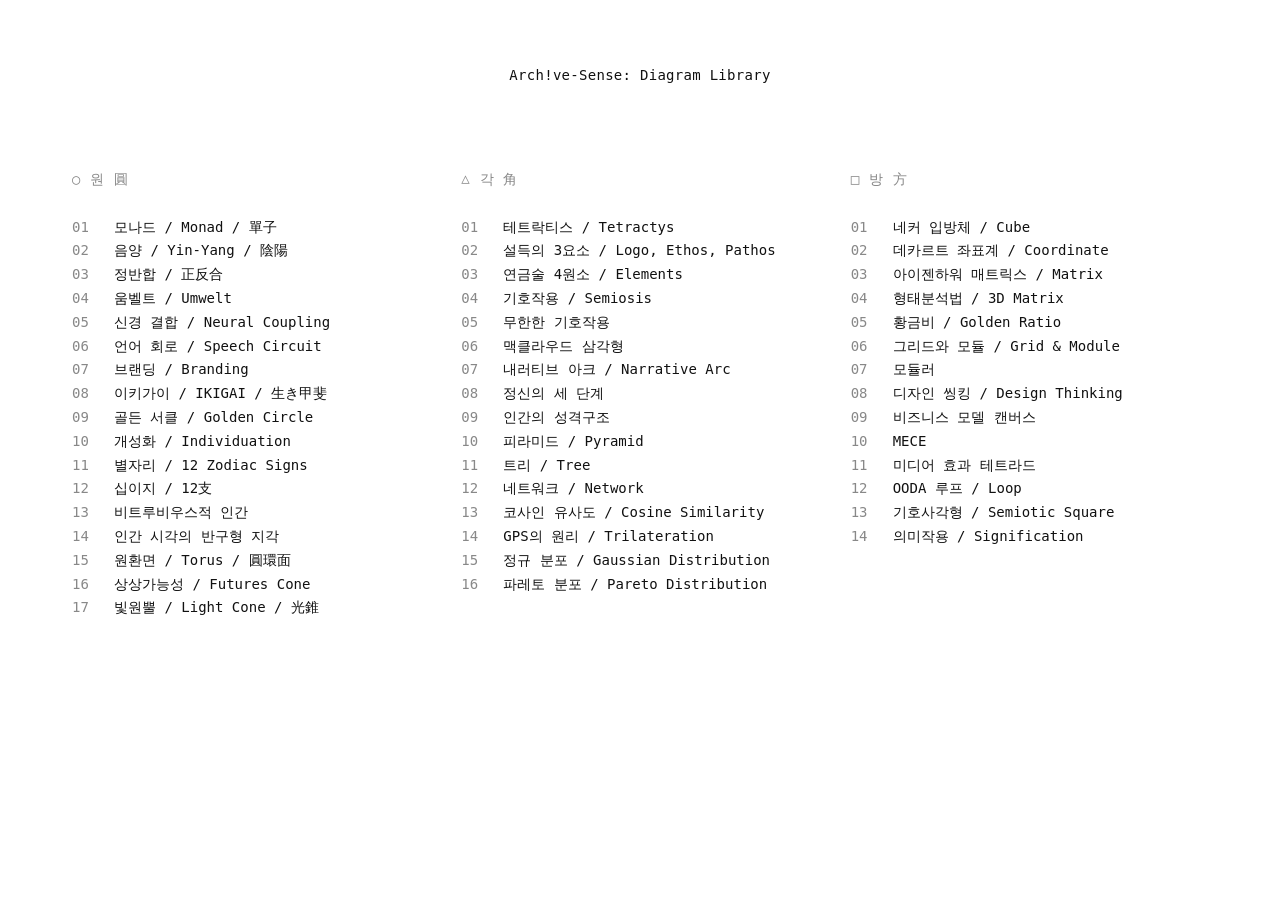
==== index.html @ cd682ad7 "Add diagram archive site 원/삼각/방 47개 다이어그램의 아카이브 사이트. 각 항목은 맥락·쓰임·편집점 세 섹션으로 구성된 마크다운으로 작성되고, item.ht" ====
<!DOCTYPE html>
<html lang="ko">
<head>
  <meta charset="UTF-8">
  <meta name="viewport" content="width=device-width, initial-scale=1">
  <title>Arch!ve-Sense: Diagram Library</title>
  <link rel="stylesheet" href="style.css">
</head>
<body>
  <header>
    <h1>Arch!ve-Sense: Diagram Library</h1>
  </header>

  <main>
    <section>
      <h2>○ 원 圓</h2>
      <ol class="archive">
        <li><a href="item.html?id=circle-01-monad">모나드 / Monad / 單子</a></li>
        <li><a href="item.html?id=circle-02-yin-yang">음양 / Yin-Yang / 陰陽</a></li>
        <li><a href="item.html?id=circle-03-dialectics">정반합 / 正反合</a></li>
        <li><a href="item.html?id=circle-04-umwelt">움벨트 / Umwelt</a></li>
        <li><a href="item.html?id=circle-05-neural-coupling">신경 결합 / Neural Coupling</a></li>
        <li><a href="item.html?id=circle-06-speech-circuit">언어 회로 / Speech Circuit</a></li>
        <li><a href="item.html?id=circle-07-branding">브랜딩 / Branding</a></li>
        <li><a href="item.html?id=circle-08-ikigai">이키가이 / IKIGAI / 生き甲斐</a></li>
        <li><a href="item.html?id=circle-09-golden-circle">골든 서클 / Golden Circle</a></li>
        <li><a href="item.html?id=circle-10-individuation">개성화 / Individuation</a></li>
        <li><a href="item.html?id=circle-11-zodiac">별자리 / 12 Zodiac Signs</a></li>
        <li><a href="item.html?id=circle-12-chinese-zodiac">십이지 / 12支</a></li>
        <li><a href="item.html?id=circle-13-vitruvian-man">비트루비우스적 인간</a></li>
        <li><a href="item.html?id=circle-14-hemispheric-perception">인간 시각의 반구형 지각</a></li>
        <li><a href="item.html?id=circle-15-torus">원환면 / Torus / 圓環面</a></li>
        <li><a href="item.html?id=circle-16-futures-cone">상상가능성 / Futures Cone</a></li>
        <li><a href="item.html?id=circle-17-light-cone">빛원뿔 / Light Cone / 光錐</a></li>
      </ol>
    </section>

    <section>
      <h2><span class="shape-lift">△</span> 각 角</h2>
      <ol class="archive">
        <li><a href="item.html?id=triangle-01-tetractys">테트락티스 / Tetractys</a></li>
        <li><a href="item.html?id=triangle-02-rhetorical-triangle">설득의 3요소 / Logo, Ethos, Pathos</a></li>
        <li><a href="item.html?id=triangle-03-alchemical-elements">연금술 4원소 / Elements</a></li>
        <li><a href="item.html?id=triangle-04-semiosis">기호작용 / Semiosis</a></li>
        <li><a href="item.html?id=triangle-05-unlimited-semiosis">무한한 기호작용</a></li>
        <li><a href="item.html?id=triangle-06-mccloud-triangle">맥클라우드 삼각형</a></li>
        <li><a href="item.html?id=triangle-07-narrative-arc">내러티브 아크 / Narrative Arc</a></li>
        <li><a href="item.html?id=triangle-08-three-metamorphoses">정신의 세 단계</a></li>
        <li><a href="item.html?id=triangle-09-freud-psyche">인간의 성격구조</a></li>
        <li><a href="item.html?id=triangle-10-minto-pyramid">피라미드 / Pyramid</a></li>
        <li><a href="item.html?id=triangle-11-tree">트리 / Tree</a></li>
        <li><a href="item.html?id=triangle-12-network">네트워크 / Network</a></li>
        <li><a href="item.html?id=triangle-13-cosine-similarity">코사인 유사도 / Cosine Similarity</a></li>
        <li><a href="item.html?id=triangle-14-gps-trilateration">GPS의 원리 / Trilateration</a></li>
        <li><a href="item.html?id=triangle-15-normal-distribution">정규 분포 / Gaussian Distribution</a></li>
        <li><a href="item.html?id=triangle-16-pareto-distribution">파레토 분포 / Pareto Distribution</a></li>
      </ol>
    </section>

    <section>
      <h2>□ 방 方</h2>
      <ol class="archive">
        <li><a href="item.html?id=square-01-necker-cube">네커 입방체 / Cube</a></li>
        <li><a href="item.html?id=square-02-cartesian-coordinate">데카르트 좌표계 / Coordinate</a></li>
        <li><a href="item.html?id=square-03-eisenhower-matrix">아이젠하워 매트릭스 / Matrix</a></li>
        <li><a href="item.html?id=square-04-morphological-box">형태분석법 / 3D Matrix</a></li>
        <li><a href="item.html?id=square-05-golden-ratio">황금비 / Golden Ratio</a></li>
        <li><a href="item.html?id=square-06-grid-module">그리드와 모듈 / Grid & Module</a></li>
        <li><a href="item.html?id=square-07-modulor">모듈러</a></li>
        <li><a href="item.html?id=square-08-design-thinking">디자인 씽킹 / Design Thinking</a></li>
        <li><a href="item.html?id=square-09-business-model-canvas">비즈니스 모델 캔버스</a></li>
        <li><a href="item.html?id=square-10-mece">MECE</a></li>
        <li><a href="item.html?id=square-11-mcluhan-tetrad">미디어 효과 테트라드</a></li>
        <li><a href="item.html?id=square-12-ooda-loop">OODA 루프 / Loop</a></li>
        <li><a href="item.html?id=square-13-semiotic-square">기호사각형 / Semiotic Square</a></li>
        <li><a href="item.html?id=square-14-signification">의미작용 / Signification</a></li>
      </ol>
    </section>
  </main>

  <script>
    // 각 링크에 호버 시 뜰 커버 이미지를 붙인다.
    // 링크의 ?id=... 값을 읽어 content/<id>/cover-cropped.png 경로를 만든다.
    // 해당 파일이 없으면 이미지를 조용히 제거한다.
    document.querySelectorAll('.archive a').forEach(link => {
      const id = new URL(link.href).searchParams.get('id');
      if (!id) return;
      const img = document.createElement('img');
      img.className = 'preview';
      img.src = `content/${id}/cover-cropped.png`;
      img.alt = '';
      img.loading = 'lazy';
      img.onerror = () => img.remove();
      link.appendChild(img);
    });
  </script>
</body>
</html>
---- style.css ----
/* -----------------------------------------------------------
   색·폰트 변수
   포인트 컬러는 --accent 한 줄만 바꾸면 전체에 반영됩니다.
   ----------------------------------------------------------- */
:root {
  --bg: #ffffff;
  --fg: #111111;
  --muted: #888888;
  --line: #e5e5e5;
  --accent: #c8281f; /* ← 포인트 컬러. 나중에 여기만 바꾸세요. */

  --mono: ui-monospace, "SF Mono", Menlo, Monaco, Consolas,
          "D2Coding", "Nanum Gothic Coding", monospace;
}

* { box-sizing: border-box; }

/* 방 열 호버 시 preview가 body 오른쪽 바깥으로 빠져도 가로 스크롤이 생기지 않도록 */
html { overflow-x: clip; }

body {
  font-family: var(--mono);
  font-size: 14px;
  line-height: 1.7;
  color: var(--fg);
  background: var(--bg);
  max-width: 1200px;
  margin: 0 auto;
  padding: 4rem 2rem 6rem;
}

/* -----------------------------------------------------------
   index.html — 아카이브 목록 (3열 그리드)
   ----------------------------------------------------------- */
header h1 {
  font-size: 14px;
  font-weight: normal;
  text-align: center;
  margin: 0 0 5rem 0;
  letter-spacing: 0.02em;
}

/* 3열 그리드는 index 페이지에서만 (main이 <section>을 직접 자식으로 가질 때).
   item 페이지는 main 안에 section이 없으므로 일반 세로 흐름이 된다. */
main:has(> section) {
  display: grid;
  grid-template-columns: repeat(3, 1fr);
  gap: 2rem;
  align-items: start;
}

main section {
  position: relative;
}

main section h2 {
  font-size: 14px;
  font-weight: normal;
  color: var(--muted);
  margin: 0 0 1.5rem 0;
  letter-spacing: 0.05em;
}

ol.archive {
  list-style: none;
  counter-reset: item;
  padding: 0;
  margin: 0;
}

ol.archive li {
  counter-increment: item;
  display: flex;
  align-items: baseline;
}

ol.archive li::before {
  content: counter(item, decimal-leading-zero);
  flex: 0 0 3em;
  color: var(--muted);
}

ol.archive a {
  color: var(--fg);
  text-decoration: none;
  word-break: keep-all; /* 한국어 단어는 중간에서 끊기지 않도록 */
}

ol.archive a:hover {
  color: var(--accent);
}

/* 좁은 화면에서는 1열로 쌓기 (index 페이지만) */
@media (max-width: 800px) {
  main:has(> section) {
    grid-template-columns: 1fr;
    gap: 0;
  }
  main section + section h2 {
    margin-top: 3.5rem;
  }
}

/* 호버 시 뜨는 커버 썸네일 (스크립트가 각 링크에 <img>를 주입합니다)
   호버한 항목이 속한 열의 오른쪽 공간에 뜹니다.
   — 원 호버 시 → 원 오른쪽 (원/각 사이 공간)
   — 각 호버 시 → 각 오른쪽 (각/방 사이 공간)
   — 방 호버 시 → 방 오른쪽 (콘텐츠 우측 여백) */
.preview {
  display: none;
  position: absolute;
  top: 2rem;
  left: calc(100% + 1rem);
  width: 200px;
  max-height: 50vh;
  object-fit: contain;
  pointer-events: none;
  background: var(--bg);
  border: 1px solid var(--line);
  z-index: 100;
}

main section a:hover .preview {
  display: block;
}

/* 방(마지막 열)은 오른쪽에 공간이 부족하니 preview를 왼쪽에 띄운다 */
main section:last-of-type .preview {
  left: auto;
  right: calc(100% + 1rem);
}

@media (max-width: 800px) {
  .preview { display: none !important; }
}

/* -----------------------------------------------------------
   item.html — 개별 아이템 페이지
   ----------------------------------------------------------- */
nav {
  margin-bottom: 3rem;
}

nav a {
  color: var(--muted);
  text-decoration: none;
}

nav a:hover {
  color: var(--accent);
}

#cover {
  max-width: 100%;
  height: auto;
  margin-bottom: 2rem;
}

h1#title {
  font-size: 14px;
  font-weight: normal;
  margin: 0 0 1.5rem 0;
}

#meta {
  list-style: none;
  margin: 0 0 3rem 0;
  color: var(--muted);
  border-top: 1px solid var(--line);
  border-bottom: 1px solid var(--line);
  padding: 0.5rem 0;
}

#meta li {
  padding: 0.1em 0;
}

#meta strong {
  font-weight: normal;
  color: var(--fg);
  display: inline-block;
  width: 7em;
}

/* 본문 섹션 헤더 (## 맥락, ## 쓰임, ## 편집점) */
#content h2 {
  font-size: 14px;
  font-weight: normal;
  color: var(--fg);
  margin: 2.5rem 0 0.75rem 0;
  letter-spacing: 0.02em;
}

/* h2 앞에 해당 챕터의 shape를 불렛처럼 붙인다.
   shape 값은 item.html의 스크립트가 frontmatter에서 읽어 body[data-shape]에 넣어준다.
   (원 챕터 → ○, 삼각 챕터 → △, 방 챕터 → □) */
#content h2::before {
  color: var(--muted);
  margin-right: 0.6em;
}
body[data-shape="○"] #content h2::before { content: "○"; }
body[data-shape="△"] #content h2::before {
  content: "△";
  /* △은 ○·□보다 시각적으로 살짝 낮게 앉는다(폰트 공통). 살짝 올려 베이스라인을 맞춘다. */
  display: inline-block;
  transform: translateY(-0.08em);
}
body[data-shape="□"] #content h2::before { content: "□"; }

/* △을 인라인으로 섞어 쓸 때 쓰는 유틸 클래스 — 예: "○△□" 나열, 섹션 헤더의 "△ 각 角" */
.shape-lift {
  display: inline-block;
  transform: translateY(-0.08em);
}

#content a {
  color: var(--accent);
}

/* item.html: 세로 1축으로 사진(크게) → 타이틀 → 메타 → 본문.
   넓은 폭을 써서 여유 있게 흐르도록 조정. */
body:has(#content) {
  max-width: 960px;
}

body:has(#content) #cover {
  width: 100%;
  margin-bottom: 3rem;
}

body:has(#content) h1#title {
  font-size: 18px;
  margin: 0 0 2rem 0;
}

body:has(#content) #meta {
  font-size: 14px;
}

/* 본문 아래의 이전/다음 네비게이션.
   ◁ 이전   07 / 17   다음 ▷  형태로 양 끝 정렬.
   카운터는 같은 카테고리 안에서의 순번. */
#item-nav {
  display: flex;
  justify-content: space-between;
  align-items: baseline;
  margin-top: 5rem;
  padding-top: 1.5rem;
  border-top: 1px solid var(--line);
}

#item-nav a {
  color: var(--fg);
  text-decoration: none;
}

#item-nav a:hover {
  color: var(--accent);
}

#item-nav .counter {
  color: var(--muted);
}

/* 첫 번째/마지막 아이템일 때 삼각형은 남겨두되 클릭 불가로 흐리게 표시 */
#item-nav .disabled {
  color: var(--line);
}
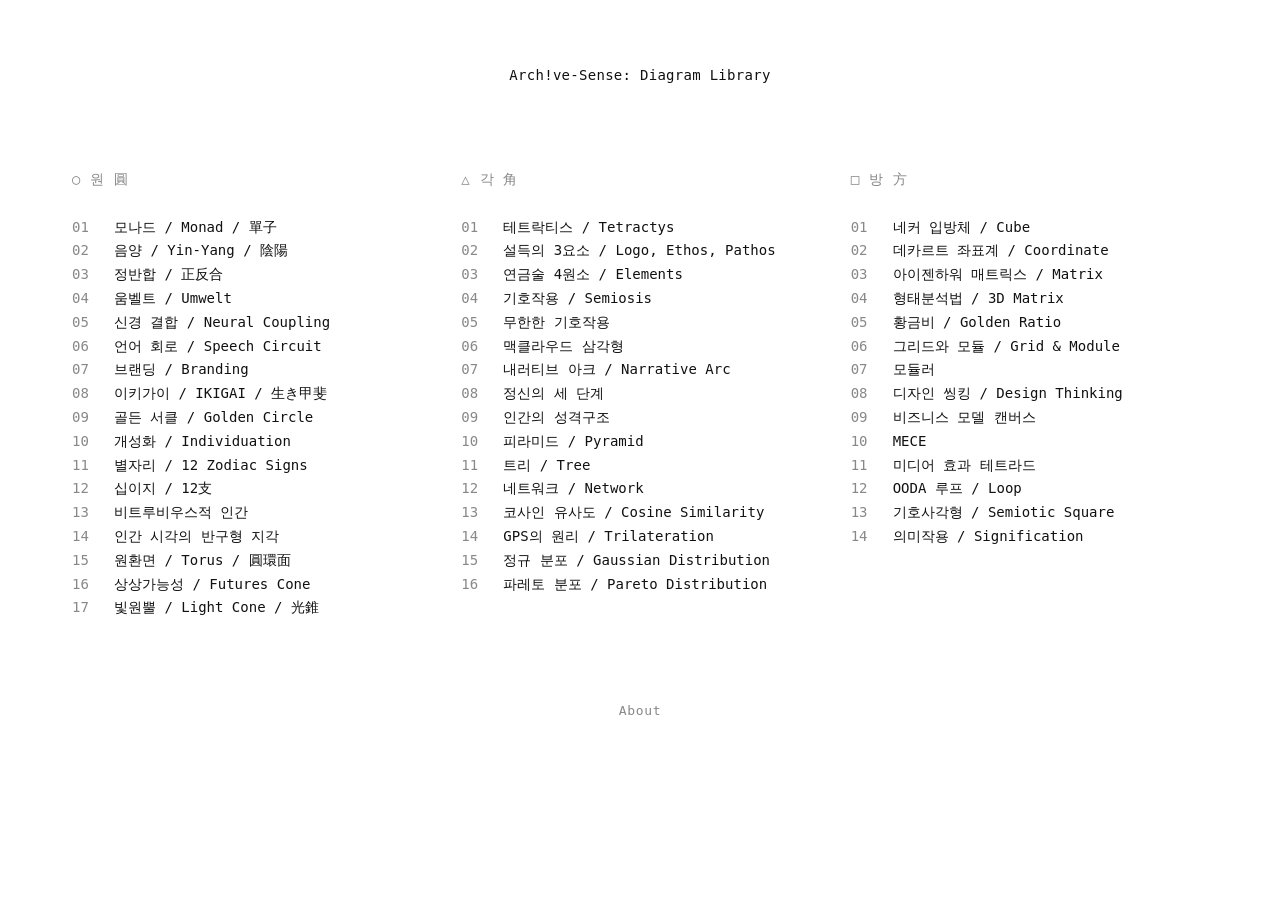
==== commit 8c8192c3: "Add hover previews, two-column item layout, and About page - index.html: hover preview now shows cov" ====
--- a/index.html
+++ b/index.html
@@ -11,8 +11,8 @@
     <h1>Arch!ve-Sense: Diagram Library</h1>
   </header>
 
-  <main>
-    <section>
+  <main class="archive-list">
+    <section data-shape="○">
       <h2>○ 원 圓</h2>
       <ol class="archive">
         <li><a href="item.html?id=circle-01-monad">모나드 / Monad / 單子</a></li>
@@ -35,8 +35,8 @@
       </ol>
     </section>
 
-    <section>
-      <h2><span class="shape-lift">△</span> 각 角</h2>
+    <section data-shape="△">
+      <h2>△ 각 角</h2>
       <ol class="archive">
         <li><a href="item.html?id=triangle-01-tetractys">테트락티스 / Tetractys</a></li>
         <li><a href="item.html?id=triangle-02-rhetorical-triangle">설득의 3요소 / Logo, Ethos, Pathos</a></li>
@@ -57,7 +57,7 @@
       </ol>
     </section>
 
-    <section>
+    <section data-shape="□">
       <h2>□ 방 方</h2>
       <ol class="archive">
         <li><a href="item.html?id=square-01-necker-cube">네커 입방체 / Cube</a></li>
@@ -78,21 +78,63 @@
     </section>
   </main>
 
+  <footer>
+    <a href="about.html">About</a>
+  </footer>
+
   <script>
-    // 각 링크에 호버 시 뜰 커버 이미지를 붙인다.
-    // 링크의 ?id=... 값을 읽어 content/<id>/cover-cropped.png 경로를 만든다.
-    // 해당 파일이 없으면 이미지를 조용히 제거한다.
+    // 각 링크에 호버 시 뜰 미리보기(커버 이미지 + 코멘트)를 붙인다.
+    // 링크의 ?id=... 값을 읽어 content/<id>/cover-cropped.png 와
+    // content/<id>/index.md 경로를 만든다.
+    // 이미지가 없으면 조용히 제거하고, 코멘트는 처음 호버할 때 한 번만 불러온다.
     document.querySelectorAll('.archive a').forEach(link => {
       const id = new URL(link.href).searchParams.get('id');
       if (!id) return;
+
+      const preview = document.createElement('span');
+      preview.className = 'preview';
+
       const img = document.createElement('img');
-      img.className = 'preview';
       img.src = `content/${id}/cover-cropped.png`;
       img.alt = '';
       img.loading = 'lazy';
       img.onerror = () => img.remove();
-      link.appendChild(img);
+      preview.appendChild(img);
+
+      const caption = document.createElement('span');
+      caption.className = 'preview-caption';
+      preview.appendChild(caption);
+
+      link.appendChild(preview);
+
+      // 처음 호버할 때 마크다운에서 title / comment 두 줄을 가져와 채운다.
+      let loaded = false;
+      link.addEventListener('mouseenter', async () => {
+        if (loaded) return;
+        loaded = true;
+        try {
+          const res = await fetch(`content/${id}/index.md`);
+          if (!res.ok) return;
+          const text = await res.text();
+          const titleMatch = text.match(/^title:\s*(.+)$/m);
+          const commentMatch = text.match(/^comment:\s*(.+)$/m);
+          if (titleMatch) {
+            const title = document.createElement('span');
+            title.className = 'preview-title';
+            title.textContent = titleMatch[1].trim();
+            caption.appendChild(title);
+          }
+          if (commentMatch) {
+            const comment = document.createElement('span');
+            comment.className = 'preview-comment';
+            comment.textContent = commentMatch[1].trim();
+            caption.appendChild(comment);
+          }
+        } catch {
+          // 파일을 못 읽으면 조용히 무시 — 이미지만 뜬다.
+        }
+      });
     });
   </script>
 </body>
-</html>
+</html>
--- a/style.css
+++ b/style.css
@@ -7,16 +7,26 @@
   --fg: #111111;
   --muted: #888888;
   --line: #e5e5e5;
-  --accent: #c8281f; /* ← 포인트 컬러. 나중에 여기만 바꾸세요. */
-
-  --mono: ui-monospace, "SF Mono", Menlo, Monaco, Consolas,
-          "D2Coding", "Nanum Gothic Coding", monospace;
-}
-
-* { box-sizing: border-box; }
+  --accent: #000000; /* ← 일반 포인트 컬러 (item 페이지 본문 링크, 호버 캡션 등) */
+
+  /* index.html 호버 시 도형별로 다른 컬러를 쓴다 — 칸딘스키 모티브 */
+  --accent-circle: #ff0066; /* ○ 원 */
+  --accent-triangle: #14c914; /* △ 각 */
+  --accent-square: #409dfc; /* □ 방 */
+
+  --mono:
+    ui-monospace, "SF Mono", Menlo, Monaco, Consolas, "D2Coding",
+    "Nanum Gothic Coding", monospace;
+}
+
+* {
+  box-sizing: border-box;
+}
 
 /* 방 열 호버 시 preview가 body 오른쪽 바깥으로 빠져도 가로 스크롤이 생기지 않도록 */
-html { overflow-x: clip; }
+html {
+  overflow-x: clip;
+}
 
 body {
   font-family: var(--mono);
@@ -40,9 +50,9 @@
   letter-spacing: 0.02em;
 }
 
-/* 3열 그리드는 index 페이지에서만 (main이 <section>을 직접 자식으로 가질 때).
-   item 페이지는 main 안에 section이 없으므로 일반 세로 흐름이 된다. */
-main:has(> section) {
+/* 3열 그리드는 index.html의 archive-list main에만 적용한다.
+   (about.html처럼 main 안에 section이 있어도 그리드가 적용되지 않도록 클래스로 한정.) */
+main.archive-list {
   display: grid;
   grid-template-columns: repeat(3, 1fr);
   gap: 2rem;
@@ -90,18 +100,31 @@
   color: var(--accent);
 }
 
+/* index.html 도형별 호버 컬러 — 각 섹션에 data-shape 속성을 붙여 구분.
+   원/각/방 컬럼별로 다른 강조 색이 적용된다. */
+main.archive-list section[data-shape="○"] ol.archive a:hover {
+  color: var(--accent-circle);
+}
+main.archive-list section[data-shape="△"] ol.archive a:hover {
+  color: var(--accent-triangle);
+}
+main.archive-list section[data-shape="□"] ol.archive a:hover {
+  color: var(--accent-square);
+}
+
 /* 좁은 화면에서는 1열로 쌓기 (index 페이지만) */
 @media (max-width: 800px) {
-  main:has(> section) {
+  main.archive-list {
     grid-template-columns: 1fr;
     gap: 0;
   }
-  main section + section h2 {
+  main.archive-list section + section h2 {
     margin-top: 3.5rem;
   }
 }
 
-/* 호버 시 뜨는 커버 썸네일 (스크립트가 각 링크에 <img>를 주입합니다)
+/* 호버 시 뜨는 미리보기: 커버 썸네일 + 코멘트 한 줄
+   (스크립트가 각 링크에 <span class="preview"> 컨테이너를 주입합니다)
    호버한 항목이 속한 열의 오른쪽 공간에 뜹니다.
    — 원 호버 시 → 원 오른쪽 (원/각 사이 공간)
    — 각 호버 시 → 각 오른쪽 (각/방 사이 공간)
@@ -112,7 +135,207 @@
   top: 2rem;
   left: calc(100% + 1rem);
   width: 200px;
+  pointer-events: none;
+  z-index: 100;
+}
+
+.preview img {
+  display: block;
+  width: 100%;
   max-height: 50vh;
+  object-fit: contain;
+  background: var(--bg);
+  border: 1px solid var(--line);
+}
+
+.preview-caption {
+  display: block;
+  margin-top: 0.6rem;
+  padding: 0.5rem 0.7rem;
+  background: var(--bg);
+  border: 1px solid var(--line);
+  color: var(--muted);
+  line-height: 1.5;
+  word-break: keep-all;
+}
+
+.preview-title {
+  display: block;
+  font-weight: 600;
+  color: var(--fg);
+  margin-bottom: 0.25rem;
+}
+
+.preview-comment {
+  display: block;
+}
+
+/* 캡션이 비어 있을 때(데이터를 못 불러왔을 때)는 박스도 숨긴다 */
+.preview-caption:empty {
+  display: none;
+}
+
+main section a:hover .preview {
+  display: block;
+}
+
+/* 방(마지막 열)은 오른쪽에 공간이 부족하니 preview를 왼쪽에 띄운다 */
+main section:last-of-type .preview {
+  left: auto;
+  right: calc(100% + 1rem);
+}
+
+@media (max-width: 800px) {
+  .preview {
+    display: none !important;
+  }
+}
+
+/* -----------------------------------------------------------
+   item.html — 개별 아이템 페이지
+   ----------------------------------------------------------- */
+nav {
+  margin-bottom: 3rem;
+}
+
+nav a {
+  color: var(--muted);
+  text-decoration: none;
+}
+
+nav a:hover {
+  color: var(--accent);
+}
+
+#cover {
+  max-width: 100%;
+  height: auto;
+  margin-bottom: 2rem;
+}
+
+h1#title {
+  font-size: 14px;
+  font-weight: normal;
+  margin: 0 0 1.5rem 0;
+}
+
+#meta {
+  list-style: none;
+  margin: 0 0 3rem 0;
+  color: var(--muted);
+  border-top: 1px solid var(--line);
+  border-bottom: 1px solid var(--line);
+  padding: 0.5rem 0;
+}
+
+#meta li {
+  padding: 0.1em 0;
+}
+
+#meta strong {
+  font-weight: normal;
+  color: var(--fg);
+  display: inline-block;
+  width: 7em;
+}
+
+/* 본문 섹션 헤더 (## 맥락, ## 쓰임, ## 편집점) */
+#content h2 {
+  font-size: 14px;
+  font-weight: normal;
+  color: var(--fg);
+  margin: 2.5rem 0 0.75rem 0;
+  letter-spacing: 0.02em;
+}
+
+/* h2 앞에 해당 챕터의 shape를 불렛처럼 붙인다.
+   shape 값은 item.html의 스크립트가 frontmatter에서 읽어 body[data-shape]에 넣어준다.
+   (원 챕터 → ○, 삼각 챕터 → △, 방 챕터 → □) */
+#content h2::before {
+  color: var(--muted);
+  margin-right: 0.6em;
+}
+body[data-shape="○"] #content h2::before {
+  content: "○";
+}
+body[data-shape="△"] #content h2::before {
+  content: "△";
+  /* △은 ○·□보다 시각적으로 살짝 낮게 앉는다(폰트 공통). 살짝 올려 베이스라인을 맞춘다. */
+  display: inline-block;
+  transform: translateY(-0.08em);
+}
+body[data-shape="□"] #content h2::before {
+  content: "□";
+}
+
+/* △을 인라인으로 섞어 쓸 때 쓰는 유틸 클래스 — 예: "○△□" 나열, 섹션 헤더의 "△ 각 角" */
+.shape-lift {
+  display: inline-block;
+  transform: translateY(-0.08em);
+}
+
+#content a {
+  color: var(--accent);
+}
+
+/* item.html: 두 열 레이아웃
+   왼쪽 — 이미지(작게) + 타이틀 + 메타 (sticky로 스크롤해도 따라옴)
+   오른쪽 — 본문 설명
+   이미지에 호버하면 .cover-zoom이 오른쪽 영역에 크게 떠서 자세히 볼 수 있다. */
+body:has(#content) {
+  max-width: 1200px;
+}
+
+body:has(#content) .cols {
+  display: grid;
+  grid-template-columns: minmax(220px, 280px) 1fr;
+  gap: 4rem;
+  align-items: start;
+}
+
+/* 왼쪽 컬럼은 sticky — 본문이 길어져도 이미지/타이틀이 시야에서 사라지지 않는다.
+   .cover-zoom이 absolute로 이 안에 자리잡으므로 positioning context도 겸한다. */
+body:has(#content) .col-left {
+  position: sticky;
+  top: 2rem;
+}
+
+body:has(#content) #cover {
+  width: 100%;
+  margin-bottom: 1.25rem;
+  cursor: zoom-in;
+}
+
+body:has(#content) h1#title {
+  font-size: 15px;
+  margin: 0 0 1.25rem 0;
+  line-height: 1.5;
+}
+
+body:has(#content) #meta {
+  font-size: 13px;
+}
+
+body:has(#content) #meta strong {
+  width: 6em;
+}
+
+/* 오른쪽 본문의 첫 요소는 위쪽 여백을 없애 왼쪽 이미지 상단과 줄을 맞춘다 */
+body:has(#content) #content > :first-child {
+  margin-top: 0;
+}
+
+/* 호버 시 뜨는 큰 이미지: 작은 이미지와 같은 자리(왼쪽 컬럼 좌상단)에서 시작해
+   오른쪽 본문 영역으로 확장되며 뜬다.
+   pointer-events: none으로 마우스가 작은 이미지에 머물도록 해 호버 상태를 유지한다. */
+.cover-zoom {
+  display: none;
+  position: absolute;
+  top: 0;
+  left: 0;
+  height: 60vh;
+  width: auto;
+  max-width: 50vw;
   object-fit: contain;
   pointer-events: none;
   background: var(--bg);
@@ -120,121 +343,22 @@
   z-index: 100;
 }
 
-main section a:hover .preview {
+#cover:hover ~ .cover-zoom:not([hidden]) {
   display: block;
 }
 
-/* 방(마지막 열)은 오른쪽에 공간이 부족하니 preview를 왼쪽에 띄운다 */
-main section:last-of-type .preview {
-  left: auto;
-  right: calc(100% + 1rem);
-}
-
+/* 좁은 화면에서는 한 열로 쌓고 sticky·zoom 모두 해제 */
 @media (max-width: 800px) {
-  .preview { display: none !important; }
-}
-
-/* -----------------------------------------------------------
-   item.html — 개별 아이템 페이지
-   ----------------------------------------------------------- */
-nav {
-  margin-bottom: 3rem;
-}
-
-nav a {
-  color: var(--muted);
-  text-decoration: none;
-}
-
-nav a:hover {
-  color: var(--accent);
-}
-
-#cover {
-  max-width: 100%;
-  height: auto;
-  margin-bottom: 2rem;
-}
-
-h1#title {
-  font-size: 14px;
-  font-weight: normal;
-  margin: 0 0 1.5rem 0;
-}
-
-#meta {
-  list-style: none;
-  margin: 0 0 3rem 0;
-  color: var(--muted);
-  border-top: 1px solid var(--line);
-  border-bottom: 1px solid var(--line);
-  padding: 0.5rem 0;
-}
-
-#meta li {
-  padding: 0.1em 0;
-}
-
-#meta strong {
-  font-weight: normal;
-  color: var(--fg);
-  display: inline-block;
-  width: 7em;
-}
-
-/* 본문 섹션 헤더 (## 맥락, ## 쓰임, ## 편집점) */
-#content h2 {
-  font-size: 14px;
-  font-weight: normal;
-  color: var(--fg);
-  margin: 2.5rem 0 0.75rem 0;
-  letter-spacing: 0.02em;
-}
-
-/* h2 앞에 해당 챕터의 shape를 불렛처럼 붙인다.
-   shape 값은 item.html의 스크립트가 frontmatter에서 읽어 body[data-shape]에 넣어준다.
-   (원 챕터 → ○, 삼각 챕터 → △, 방 챕터 → □) */
-#content h2::before {
-  color: var(--muted);
-  margin-right: 0.6em;
-}
-body[data-shape="○"] #content h2::before { content: "○"; }
-body[data-shape="△"] #content h2::before {
-  content: "△";
-  /* △은 ○·□보다 시각적으로 살짝 낮게 앉는다(폰트 공통). 살짝 올려 베이스라인을 맞춘다. */
-  display: inline-block;
-  transform: translateY(-0.08em);
-}
-body[data-shape="□"] #content h2::before { content: "□"; }
-
-/* △을 인라인으로 섞어 쓸 때 쓰는 유틸 클래스 — 예: "○△□" 나열, 섹션 헤더의 "△ 각 角" */
-.shape-lift {
-  display: inline-block;
-  transform: translateY(-0.08em);
-}
-
-#content a {
-  color: var(--accent);
-}
-
-/* item.html: 세로 1축으로 사진(크게) → 타이틀 → 메타 → 본문.
-   넓은 폭을 써서 여유 있게 흐르도록 조정. */
-body:has(#content) {
-  max-width: 960px;
-}
-
-body:has(#content) #cover {
-  width: 100%;
-  margin-bottom: 3rem;
-}
-
-body:has(#content) h1#title {
-  font-size: 18px;
-  margin: 0 0 2rem 0;
-}
-
-body:has(#content) #meta {
-  font-size: 14px;
+  body:has(#content) .cols {
+    grid-template-columns: 1fr;
+    gap: 2rem;
+  }
+  body:has(#content) .col-left {
+    position: static;
+  }
+  .cover-zoom {
+    display: none !important;
+  }
 }
 
 /* 본문 아래의 이전/다음 네비게이션.
@@ -266,3 +390,148 @@
 #item-nav .disabled {
   color: var(--line);
 }
+
+/* -----------------------------------------------------------
+   footer — 페이지 하단 가운데 정렬 About 링크
+   index.html, item.html 양쪽에 들어갑니다.
+   ----------------------------------------------------------- */
+footer {
+  margin-top: 5rem;
+  text-align: center;
+  font-size: 13px;
+}
+
+footer a {
+  color: var(--muted);
+  text-decoration: none;
+  letter-spacing: 0.05em;
+}
+
+footer a:hover {
+  color: var(--accent);
+}
+
+/* -----------------------------------------------------------
+   about.html — 가이드/소개 페이지
+   본문 폭을 좁혀 읽기 편하게.
+   ----------------------------------------------------------- */
+body.about {
+  max-width: 720px;
+}
+
+body.about .about-title {
+  font-size: 18px;
+  font-weight: normal;
+  margin: 0 0 2rem 0;
+}
+
+/* 목차(TOC) — 위에서 클릭해 해당 섹션으로 이동.
+   목록(index.html)의 ol.archive와 같은 자릿수 표기로 통일감. */
+body.about .about-toc {
+  margin: 0 0 4rem 0;
+  padding: 1rem 0;
+  border-top: 1px solid var(--line);
+  border-bottom: 1px solid var(--line);
+}
+
+body.about .about-toc ol {
+  list-style: none;
+  counter-reset: toc;
+  padding: 0;
+  margin: 0;
+}
+
+body.about .about-toc li {
+  counter-increment: toc;
+  display: flex;
+  align-items: baseline;
+  padding: 0.15em 0;
+}
+
+body.about .about-toc li::before {
+  content: counter(toc, decimal-leading-zero);
+  flex: 0 0 3em;
+  color: var(--muted);
+}
+
+body.about .about-toc a {
+  color: var(--fg);
+  text-decoration: none;
+}
+
+body.about .about-toc a:hover {
+  color: var(--accent);
+}
+
+/* TOC 링크 클릭 시 부드럽게 스크롤. 섹션 위에 약간 여유. */
+html {
+  scroll-behavior: smooth;
+}
+body.about section {
+  scroll-margin-top: 2rem;
+}
+
+/* 섹션을 네모 상자로 구분 — 다이어그램(□) 모티브 */
+body.about main section {
+  margin-bottom: 1.5rem;
+  padding: 1.75rem 2rem 1.5rem;
+  border: 1px solid var(--line);
+}
+
+body.about main section h2 {
+  font-size: 18px;
+  font-weight: 600;
+  color: var(--fg);
+  margin: 0 0 1.25rem 0;
+  letter-spacing: 0.02em;
+}
+
+/* 박스 안의 소제목(h3): h2와 본문 사이의 위계.
+   같은 박스 안에서 두 번째 이상 등장하는 h3는 위쪽에 여유를 둬 단락을 나눈다. */
+body.about main section h3 {
+  font-size: 15px;
+  font-weight: 600;
+  color: var(--fg);
+  margin: 2rem 0 0.6rem 0;
+}
+
+body.about main section h2 + h3 {
+  margin-top: 0;
+}
+
+body.about main section p {
+  margin: 0 0 1em 0;
+  line-height: 1.8;
+}
+
+body.about main section p:last-child {
+  margin-bottom: 0;
+}
+
+body.about main section ul,
+body.about main section ol {
+  margin: 0 0 1em 0;
+  padding-left: 1.5em;
+  line-height: 1.8;
+}
+
+body.about main section ul:last-child,
+body.about main section ol:last-child {
+  margin-bottom: 0;
+}
+
+body.about main section li {
+  margin: 0.4em 0;
+}
+
+body.about main section strong {
+  font-weight: 600;
+  color: var(--fg);
+}
+
+body.about main section code {
+  font-family: var(--mono);
+  background: #f5f5f5;
+  padding: 0 0.3em;
+  border-radius: 2px;
+}
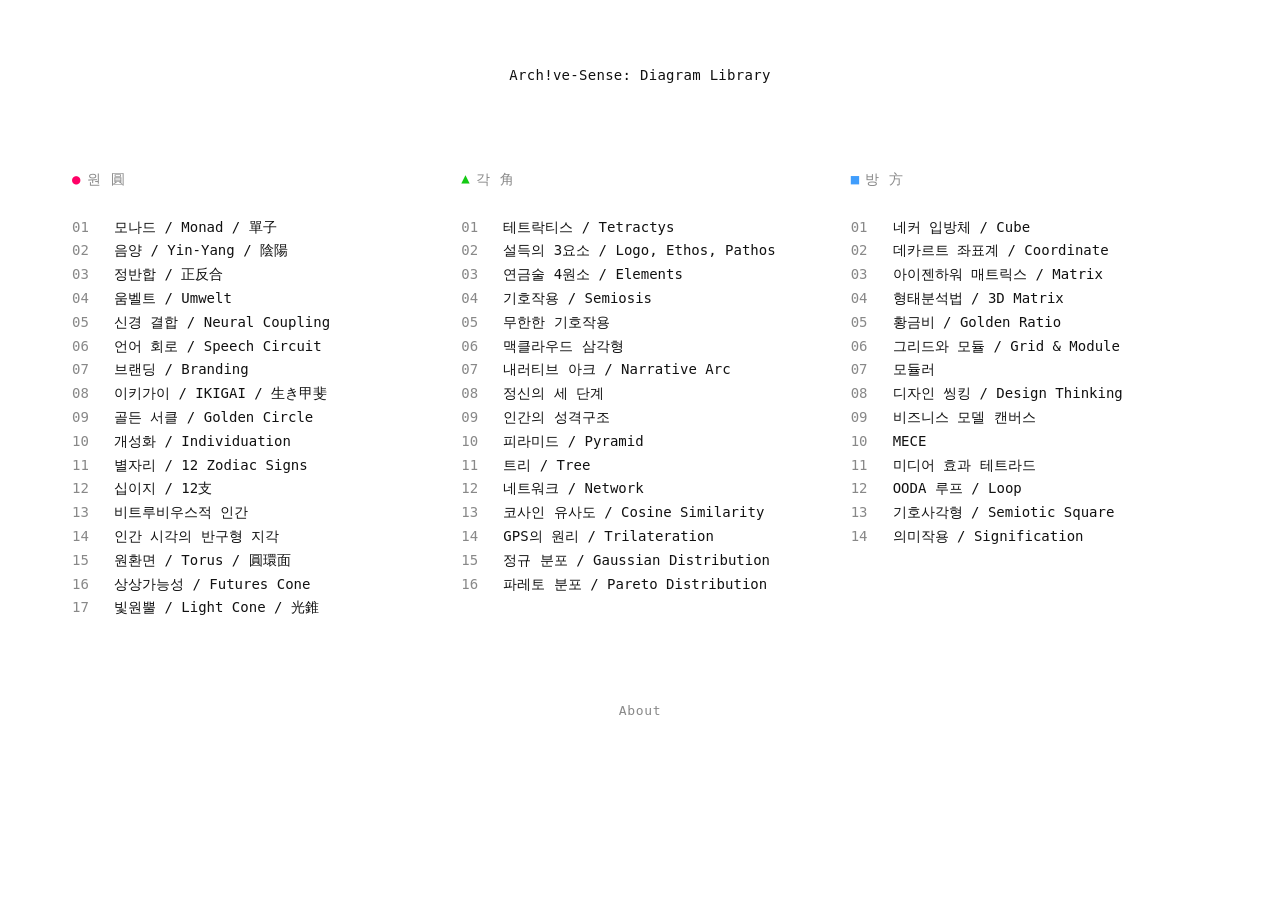
==== commit 9889e41f: "Apply peer review feedback: per-shape accents, two-column About, item polish - index.html: filled ●▲" ====
--- a/index.html
+++ b/index.html
@@ -13,7 +13,7 @@
 
   <main class="archive-list">
     <section data-shape="○">
-      <h2>○ 원 圓</h2>
+      <h2>원 圓</h2>
       <ol class="archive">
         <li><a href="item.html?id=circle-01-monad">모나드 / Monad / 單子</a></li>
         <li><a href="item.html?id=circle-02-yin-yang">음양 / Yin-Yang / 陰陽</a></li>
@@ -36,7 +36,7 @@
     </section>
 
     <section data-shape="△">
-      <h2>△ 각 角</h2>
+      <h2>각 角</h2>
       <ol class="archive">
         <li><a href="item.html?id=triangle-01-tetractys">테트락티스 / Tetractys</a></li>
         <li><a href="item.html?id=triangle-02-rhetorical-triangle">설득의 3요소 / Logo, Ethos, Pathos</a></li>
@@ -58,7 +58,7 @@
     </section>
 
     <section data-shape="□">
-      <h2>□ 방 方</h2>
+      <h2>방 方</h2>
       <ol class="archive">
         <li><a href="item.html?id=square-01-necker-cube">네커 입방체 / Cube</a></li>
         <li><a href="item.html?id=square-02-cartesian-coordinate">데카르트 좌표계 / Coordinate</a></li>
--- a/style.css
+++ b/style.css
@@ -69,6 +69,27 @@
   color: var(--muted);
   margin: 0 0 1.5rem 0;
   letter-spacing: 0.05em;
+}
+
+/* index.html 섹션 헤더에 채워진 도형(●▲■)을 도형별 강조색으로 주입.
+   HTML의 h2 텍스트에는 도형을 두지 않는다(중복 방지). */
+main.archive-list section h2::before {
+  display: inline-block;
+  margin-right: 0.4em;
+}
+main.archive-list section[data-shape="○"] h2::before {
+  content: "●";
+  color: var(--accent-circle);
+}
+main.archive-list section[data-shape="△"] h2::before {
+  content: "▲";
+  color: var(--accent-triangle);
+  /* 채워진 ▲은 ●·■보다 베이스라인이 살짝 낮다 — 약간 올려 줄을 맞춘다. */
+  transform: translateY(-0.08em);
+}
+main.archive-list section[data-shape="□"] h2::before {
+  content: "■";
+  color: var(--accent-square);
 }
 
 ol.archive {
@@ -179,6 +200,22 @@
   display: block;
 }
 
+/* 미리보기: 부모 섹션의 data-shape에 따라 이미지·캡션 테두리만 강조색으로.
+   (코멘트 텍스트는 기존 muted 그대로 — 호버 색은 링크 텍스트에서만 표현한다.)
+   원/각/방 색 체계는 ol.archive a:hover와 동일(원=ff0066, 각=14c914, 방=409dfc). */
+main.archive-list section[data-shape="○"] .preview img,
+main.archive-list section[data-shape="○"] .preview-caption {
+  border-color: var(--accent-circle);
+}
+main.archive-list section[data-shape="△"] .preview img,
+main.archive-list section[data-shape="△"] .preview-caption {
+  border-color: var(--accent-triangle);
+}
+main.archive-list section[data-shape="□"] .preview img,
+main.archive-list section[data-shape="□"] .preview-caption {
+  border-color: var(--accent-square);
+}
+
 /* 방(마지막 열)은 오른쪽에 공간이 부족하니 preview를 왼쪽에 띄운다 */
 main section:last-of-type .preview {
   left: auto;
@@ -237,6 +274,18 @@
   color: var(--fg);
   display: inline-block;
   width: 7em;
+}
+
+/* comment 메타 줄은 도형별 강조색으로 — 편집자 시각의 핵심 한 줄을 시각적으로 들어 올린다.
+   라벨('comment')은 #meta strong 규칙으로 fg를 유지하므로, 콜론 뒤 값만 강조색이 된다. */
+body[data-shape="○"] #meta li[data-key="comment"] {
+  color: var(--accent-circle);
+}
+body[data-shape="△"] #meta li[data-key="comment"] {
+  color: var(--accent-triangle);
+}
+body[data-shape="□"] #meta li[data-key="comment"] {
+  color: var(--accent-square);
 }
 
 /* 본문 섹션 헤더 (## 맥락, ## 쓰임, ## 편집점) */
@@ -288,7 +337,7 @@
 
 body:has(#content) .cols {
   display: grid;
-  grid-template-columns: minmax(220px, 280px) 1fr;
+  grid-template-columns: 2fr 3fr;
   gap: 4rem;
   align-items: start;
 }
@@ -308,6 +357,7 @@
 
 body:has(#content) h1#title {
   font-size: 15px;
+  font-weight: 600;
   margin: 0 0 1.25rem 0;
   line-height: 1.5;
 }
@@ -327,16 +377,18 @@
 
 /* 호버 시 뜨는 큰 이미지: 작은 이미지와 같은 자리(왼쪽 컬럼 좌상단)에서 시작해
    오른쪽 본문 영역으로 확장되며 뜬다.
+   세로는 col-left의 전체 높이만큼 확장되어 #meta 하단 디바이더까지 닿는다.
    pointer-events: none으로 마우스가 작은 이미지에 머물도록 해 호버 상태를 유지한다. */
 .cover-zoom {
   display: none;
   position: absolute;
   top: 0;
   left: 0;
-  height: 60vh;
+  height: 100%;
   width: auto;
-  max-width: 50vw;
+  max-width: 60vw;
   object-fit: contain;
+  object-position: top left;
   pointer-events: none;
   background: var(--bg);
   border: 1px solid var(--line);
@@ -413,10 +465,10 @@
 
 /* -----------------------------------------------------------
    about.html — 가이드/소개 페이지
-   본문 폭을 좁혀 읽기 편하게.
+   2컬럼: 좌(TOC) + 우(활성 섹션 본문)
    ----------------------------------------------------------- */
 body.about {
-  max-width: 720px;
+  max-width: 1000px;
 }
 
 body.about .about-title {
@@ -425,13 +477,22 @@
   margin: 0 0 2rem 0;
 }
 
-/* 목차(TOC) — 위에서 클릭해 해당 섹션으로 이동.
+/* 좌(About 타이틀 + TOC) / 우(본문) 그리드.
+   align-items 기본값(stretch)을 유지해 좌측 컬럼이 row 전체 높이를 차지하도록.
+   그래야 안쪽의 .about-toc sticky가 실제로 동작한다. */
+body.about .about-cols {
+  display: grid;
+  grid-template-columns: minmax(180px, 220px) 1fr;
+  gap: 4rem;
+}
+
+/* 목차(TOC) — 항상 보이며, 클릭하면 우측에 해당 섹션만 표시된다.
    목록(index.html)의 ol.archive와 같은 자릿수 표기로 통일감. */
 body.about .about-toc {
-  margin: 0 0 4rem 0;
-  padding: 1rem 0;
-  border-top: 1px solid var(--line);
-  border-bottom: 1px solid var(--line);
+  position: sticky;
+  top: 2rem;
+  margin: 0;
+  padding: 0;
 }
 
 body.about .about-toc ol {
@@ -463,12 +524,50 @@
   color: var(--accent);
 }
 
+/* 현재 보고 있는 섹션의 TOC 항목은 굵게 — 좌측에서 위치를 즉시 알 수 있다. */
+body.about .about-toc a.active {
+  font-weight: 600;
+  color: var(--accent);
+}
+
+/* 한 번에 한 섹션만 보이도록 — .active가 있는 섹션만 표시한다.
+   인트로(.about-intro)는 항상 표시 (디스클레이머 역할). */
+body.about main section {
+  display: none;
+}
+body.about main section.active {
+  display: block;
+}
+
+/* 모바일: TOC와 본문을 세로로 쌓고 sticky 해제. */
+@media (max-width: 800px) {
+  body.about .about-cols {
+    grid-template-columns: 1fr;
+    gap: 2rem;
+  }
+  body.about .about-toc {
+    position: static;
+  }
+}
+
 /* TOC 링크 클릭 시 부드럽게 스크롤. 섹션 위에 약간 여유. */
 html {
   scroll-behavior: smooth;
 }
 body.about section {
   scroll-margin-top: 2rem;
+}
+
+/* 첫 ## 이전의 본문 — 박스 없이 안내문/주석으로 표시 */
+body.about .about-intro {
+  margin: 0 0 2rem 0;
+  color: var(--muted);
+  font-size: 14px;
+  line-height: 1.6;
+}
+
+body.about .about-intro p {
+  margin: 0 0 0.6rem 0;
 }
 
 /* 섹션을 네모 상자로 구분 — 다이어그램(□) 모티브 */
